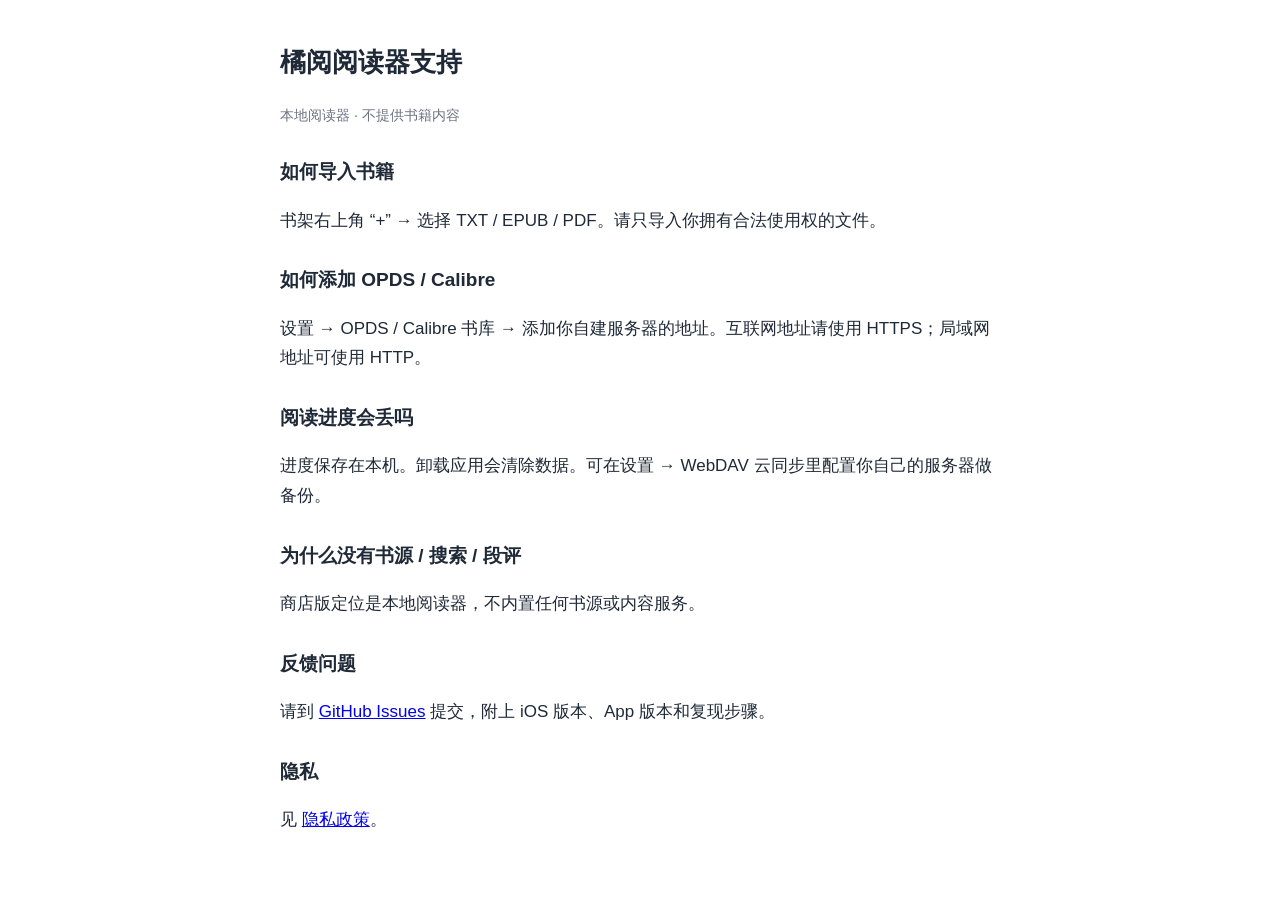
==== docs/support.html @ ae3c843b "docs(appstore): 隐私政策与支持页面" ====
<!DOCTYPE html>
<html lang="zh-CN">
<head>
  <meta charset="utf-8">
  <meta name="viewport" content="width=device-width, initial-scale=1">
  <title>橘阅阅读器支持</title>
  <style>
    body { max-width: 720px; margin: 40px auto; padding: 0 20px; font: 17px/1.75 -apple-system, BlinkMacSystemFont, "PingFang SC", sans-serif; color: #1f2937; }
    h1 { font-size: 26px; }
    h2 { font-size: 19px; margin-top: 28px; }
    code { background: #f3f4f6; padding: 2px 6px; border-radius: 4px; }
    .muted { color: #6b7280; font-size: 14px; }
  </style>
</head>
<body>
  <h1>橘阅阅读器支持</h1>
  <p class="muted">本地阅读器 · 不提供书籍内容</p>

  <h2>如何导入书籍</h2>
  <p>书架右上角 “+” → 选择 TXT / EPUB / PDF。请只导入你拥有合法使用权的文件。</p>

  <h2>如何添加 OPDS / Calibre</h2>
  <p>设置 → OPDS / Calibre 书库 → 添加你自建服务器的地址。互联网地址请使用 HTTPS；局域网地址可使用 HTTP。</p>

  <h2>阅读进度会丢吗</h2>
  <p>进度保存在本机。卸载应用会清除数据。可在设置 → WebDAV 云同步里配置你自己的服务器做备份。</p>

  <h2>为什么没有书源 / 搜索 / 段评</h2>
  <p>商店版定位是本地阅读器，不内置任何书源或内容服务。</p>

  <h2>反馈问题</h2>
  <p>请到 <a href="https://github.com/FactorCitrus/Legado-iOS/issues">GitHub Issues</a> 提交，附上 iOS 版本、App 版本和复现步骤。</p>

  <h2>隐私</h2>
  <p>见 <a href="privacy.html">隐私政策</a>。</p>
</body>
</html>
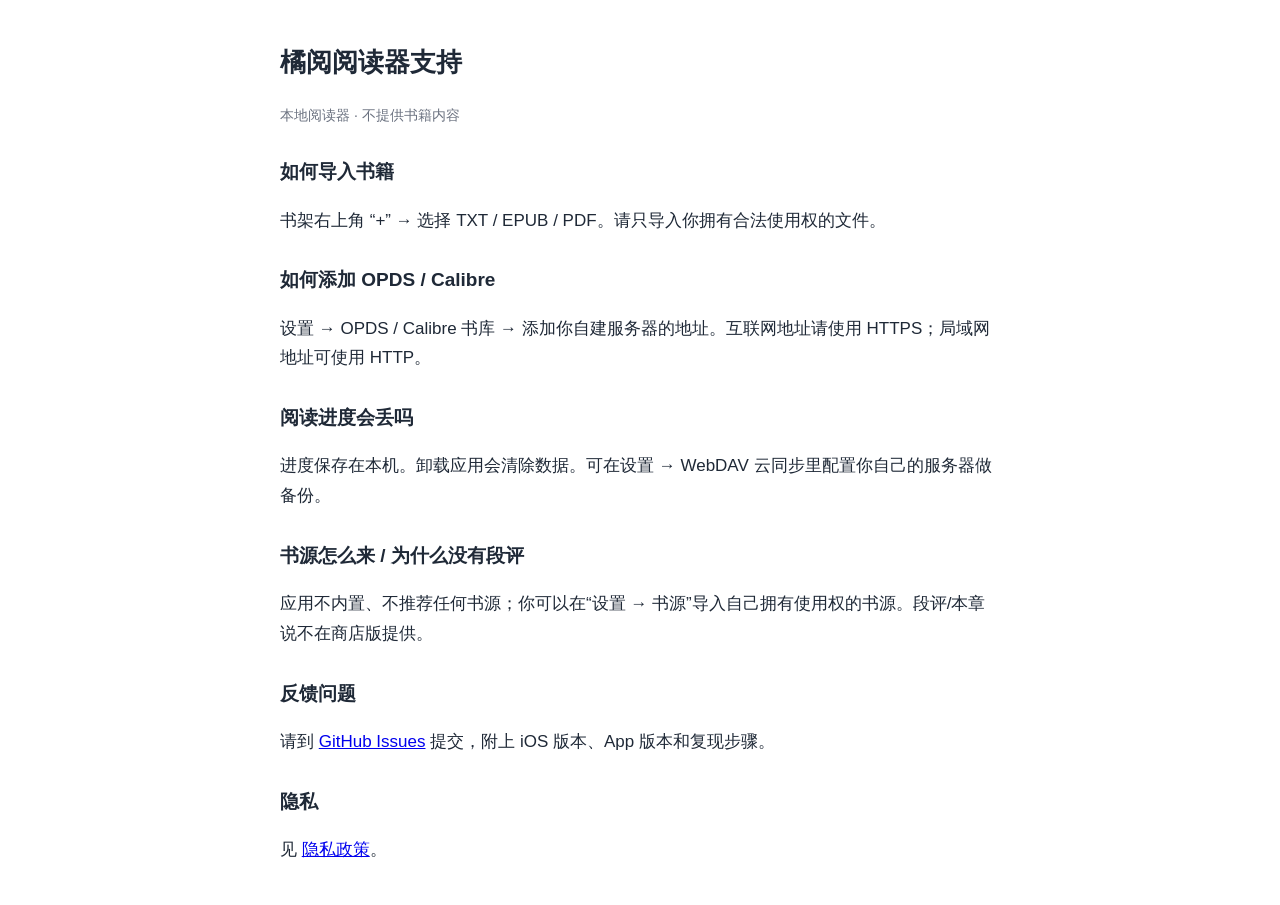
==== commit 97ed73ca: "docs(appstore): 隐私与支持页补充用户导入书源" ====
--- a/docs/support.html
+++ b/docs/support.html
@@ -25,8 +25,8 @@
   <h2>阅读进度会丢吗</h2>
   <p>进度保存在本机。卸载应用会清除数据。可在设置 → WebDAV 云同步里配置你自己的服务器做备份。</p>
 
-  <h2>为什么没有书源 / 搜索 / 段评</h2>
-  <p>商店版定位是本地阅读器，不内置任何书源或内容服务。</p>
+  <h2>书源怎么来 / 为什么没有段评</h2>
+  <p>应用不内置、不推荐任何书源；你可以在“设置 → 书源”导入自己拥有使用权的书源。段评/本章说不在商店版提供。</p>
 
   <h2>反馈问题</h2>
   <p>请到 <a href="https://github.com/FactorCitrus/Legado-iOS/issues">GitHub Issues</a> 提交，附上 iOS 版本、App 版本和复现步骤。</p>
